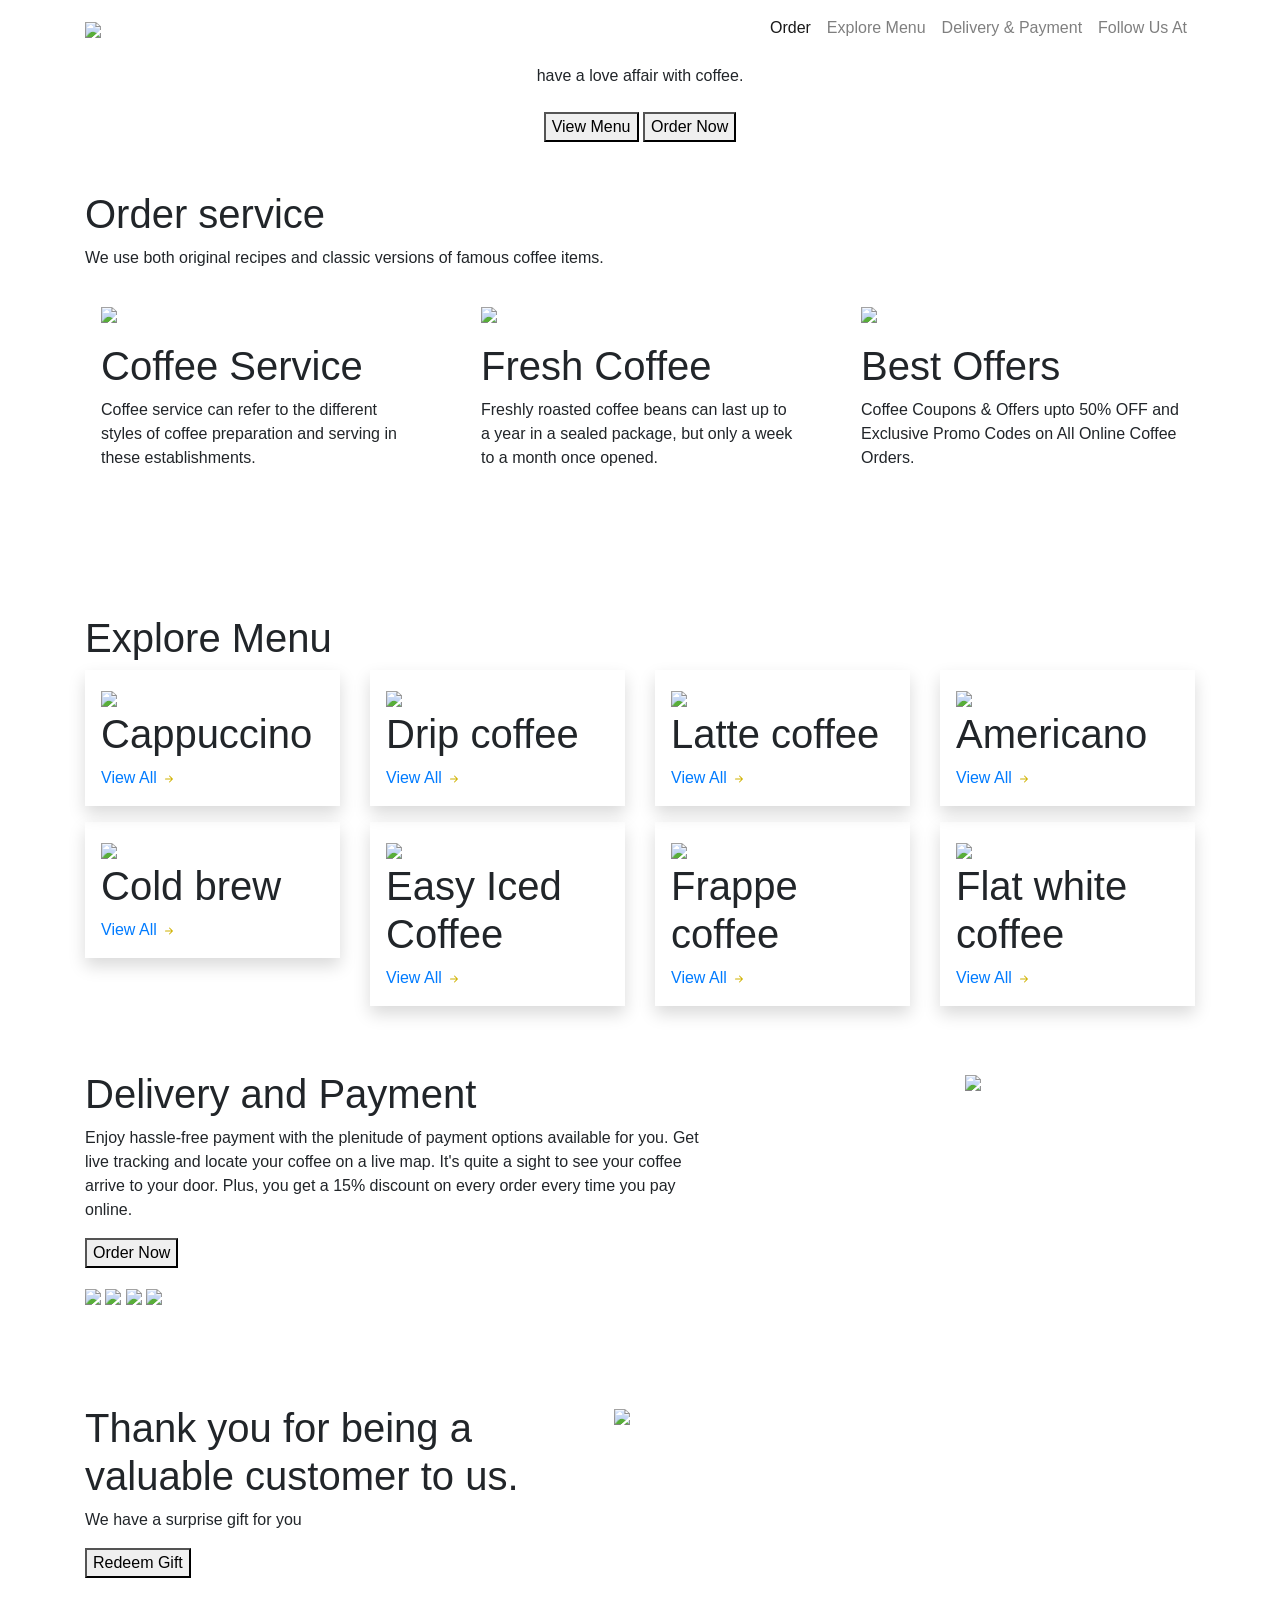
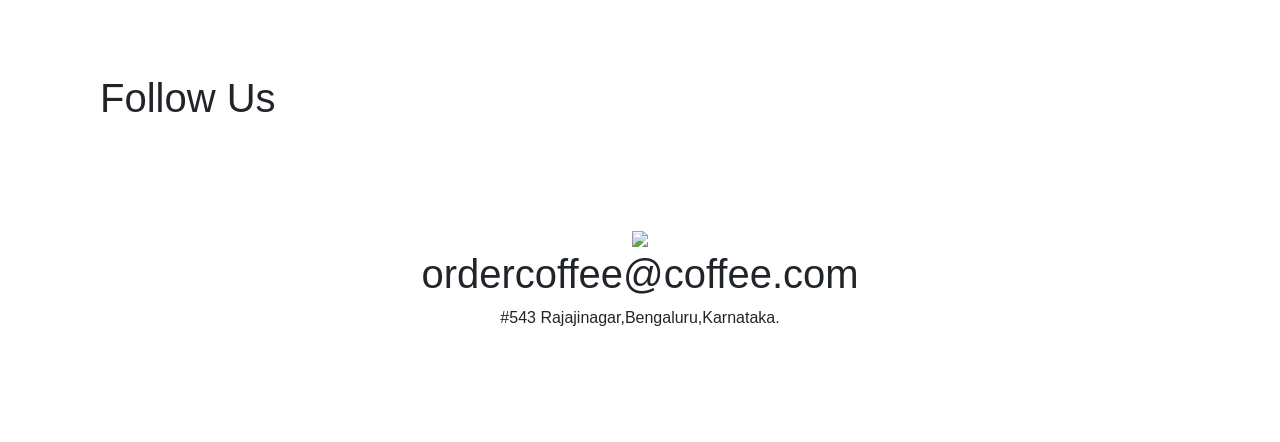
==== index.html @ 9ed16e1b "Rename coffeewithsbks.html to index.html" ====
<!DOCTYPE html>
<html>

<head>
    <link rel="stylesheet" href="https://stackpath.bootstrapcdn.com/bootstrap/4.5.2/css/bootstrap.min.css" integrity="sha384-JcKb8q3iqJ61gNV9KGb8thSsNjpSL0n8PARn9HuZOnIxN0hoP+VmmDGMN5t9UJ0Z" crossorigin="anonymous" />
    <script src="https://code.jquery.com/jquery-3.5.1.slim.min.js" integrity="sha384-DfXdz2htPH0lsSSs5nCTpuj/zy4C+OGpamoFVy38MVBnE+IbbVYUew+OrCXaRkfj" crossorigin="anonymous"></script>
    <script src="https://cdn.jsdelivr.net/npm/popper.js@1.16.1/dist/umd/popper.min.js" integrity="sha384-9/reFTGAW83EW2RDu2S0VKaIzap3H66lZH81PoYlFhbGU+6BZp6G7niu735Sk7lN" crossorigin="anonymous"></script>
    <script src="https://stackpath.bootstrapcdn.com/bootstrap/4.5.2/js/bootstrap.min.js" integrity="sha384-B4gt1jrGC7Jh4AgTPSdUtOBvfO8shuf57BaghqFfPlYxofvL8/KUEfYiJOMMV+rV" crossorigin="anonymous"></script>
    <script src="https://kit.fontawesome.com/20c5629a29.js" crossorigin="anonymous"></script>

</head>

<body>
    <nav class="navbar navbar-expand-lg navbar-light bg-white fixed-top">
        <div class="container">
            <a class="navbar-brand" href="#">
                <img src="https://img.freepik.com/premium-vector/coffee-logo-design_636083-191.jpg?w=740" class="logo" />
            </a>
            <button class="navbar-toggler" type="button" data-toggle="collapse" data-target="#navbarNavAltMarkup" aria-controls="navbarNavAltMarkup" aria-expanded="false" aria-label="Toggle navigation">
                <span class="navbar-toggler-icon"></span>
            </button>
            <div class="collapse navbar-collapse" id="navbarNavAltMarkup">
                <div class="navbar-nav ml-auto">
                    <a class="nav-link active" id="navItem1" href="#wcuSection">
                        Order
                        <span class="sr-only">(current)</span>
                    </a>
                    <a class="nav-link" href="#exploreMenuSection" id="navItem2">Explore Menu</a>
                    <a class="nav-link" href="#deliveryPaymentSection" id="navItem3">Delivery & Payment</a>
                    <a class="nav-link" href="#followUsSection" id="navItem4">Follow Us At</a>
                </div>
            </div>
        </div>
    </nav>
    <div class="section d-flex justify-content-center flex-column">
        <div class="text-center">
            <h1 class="heading mb-3">Get Delicious Coffee Any<span class="p">time</span></h1>
            <p class="para mb-4"> have a love <span class="p1"> affair with coffee.</span></p>
            <button class="custom-button">View Menu</button>
            <button class="custom-outline-button">Order Now</button>
        </div>
    </div>
    <div class="wcu-section pt-5 pb-5" id="wcuSection">
        <div class="container">
            <div class="row">
                <div class="col-12">
                    <h1 class="wcu-section-heading">Order service</h1>
                    <p class="wcu-section-description">
                        We use both original recipes and classic versions of famous coffee
                        items.
                    </p>
                </div>
                <div class="col-12 col-md-4">
                    <div class="wcu-card p-3 mb-3">
                        <img src="https://www.freepnglogos.com/uploads/coffee-logo-png/coffee-logo-vectors-download-5.png" class="wcu-card-image" />
                        <h1 class="wcu-card-title mt-3">Coffee Service</h1>
                        <p class="wcu-card-description">
                            Coffee service can refer to the different styles of coffee preparation and serving in these establishments.
                        </p>
                    </div>
                </div>
                <div class="col-12 col-md-4">
                    <div class="wcu-card p-3 mb-3">
                        <img src="https://www.freepnglogos.com/uploads/coffee-logo-png/coffee-logo-vector-logo-elements-logo-objects-0.png" class="wcu-card-image" />
                        <h1 class="wcu-card-title mt-3">Fresh Coffee</h1>
                        <p class="wcu-card-description">
                            Freshly roasted coffee beans can last up to a year in a sealed package, but only a week to a month once opened.
                        </p>
                    </div>
                </div>
                <div class="col-12 col-md-4">
                    <div class="wcu-card p-3 mb-3">
                        <img src="https://d1tgh8fmlzexmh.cloudfront.net/ccbp-responsive-website/offers-img.png" class="wcu-card-image" />
                        <h1 class="wcu-card-title mt-3">Best Offers</h1>
                        <p class="wcu-card-description">
                            Coffee Coupons & Offers upto
                            <span class="offers">50% OFF</span>
                            and Exclusive Promo Codes on All Online Coffee Orders.
                        </p>
                    </div>
                </div>
            </div>
        </div>
    </div>
    <div class="explore-menu-section pt-5 pb-5" id="exploreMenuSection">
        <div class="container">
            <div class="row">
                <div class="col-12">
                    <h1 class="menu-section-heading">Explore Menu</h1>
                </div>
                <div class="col-12 col-md-6 col-lg-3">
                    <div class="shadow menu-item-card p-3 mb-3">
                        <img src="https://t0.gstatic.com/licensed-image?q=tbn:ANd9GcRWm9qKkP2EkvSnBuwhWD7T8-oRTUNKZFq13dgEowlcT4Kqymc2bv4b0ZzJXv0aT4wR" class="image" />
                        <h1 class="name">Cappuccino</h1>
                        <a href="" class="menu-item-link">
                            View All
                            <svg width="16px" height="16px" viewBox="0 0 16 16" class="bi bi-arrow-right-short" fill="#d0b200" xmlns="http://www.w3.org/2000/svg">
                                <path fill-rule="evenodd" d="M4 8a.5.5 0 0 1 .5-.5h5.793L8.146 5.354a.5.5 0 1 1 .708-.708l3 3a.5.5 0 0 1 0 .708l-3 3a.5.5 0 0 1-.708-.708L10.293 8.5H4.5A.5.5 0 0 1 4 8z" />
                            </svg>
                        </a>
                    </div>
                </div>
                <div class="col-12 col-md-6 col-lg-3">
                    <div class="shadow menu-item-card p-3 mb-3">
                        <img src="https://coffeebros.com/cdn/shop/articles/what-is-drip-coffee.jpg?v=1705698791" class="image" />
                        <h1 class="name">Drip coffee</h1>
                        <a href="" class="menu-item-link">
                            View All
                            <svg width="16px" height="16px" viewBox="0 0 16 16" class="bi bi-arrow-right-short" fill="#d0b200" xmlns="http://www.w3.org/2000/svg">
                                <path fill-rule="evenodd" d="M4 8a.5.5 0 0 1 .5-.5h5.793L8.146 5.354a.5.5 0 1 1 .708-.708l3 3a.5.5 0 0 1 0 .708l-3 3a.5.5 0 0 1-.708-.708L10.293 8.5H4.5A.5.5 0 0 1 4 8z" />
                            </svg>
                        </a>
                    </div>
                </div>
                <div class="col-12 col-md-6 col-lg-3">
                    <div class="shadow menu-item-card p-3 mb-3">
                        <img src="https://upload.wikimedia.org/wikipedia/commons/d/d8/Caffe_Latte_at_Pulse_Cafe.jpg" class="image" />
                        <h1 class="name">Latte coffee</h1>
                        <a href="" class="menu-item-link">
                            View All
                            <svg width="16px" height="16px" viewBox="0 0 16 16" class="bi bi-arrow-right-short" fill="#d0b200" xmlns="http://www.w3.org/2000/svg">
                                <path fill-rule="evenodd" d="M4 8a.5.5 0 0 1 .5-.5h5.793L8.146 5.354a.5.5 0 1 1 .708-.708l3 3a.5.5 0 0 1 0 .708l-3 3a.5.5 0 0 1-.708-.708L10.293 8.5H4.5A.5.5 0 0 1 4 8z" />
                            </svg>
                        </a>
                    </div>
                </div>
                <div class="col-12 col-md-6 col-lg-3">
                    <div class="shadow menu-item-card p-3 mb-3">
                        <img src="https://assets.beanbox.com/blog_images/AB7ud4YSE6nmOX0iGlgA.jpeg" class="image" />
                        <h1 class="name">Americano</h1>
                        <a href="" class="menu-item-link">
                            View All
                            <svg width="16px" height="16px" viewBox="0 0 16 16" class="bi bi-arrow-right-short" fill="#d0b200" xmlns="http://www.w3.org/2000/svg">
                                <path fill-rule="evenodd" d="M4 8a.5.5 0 0 1 .5-.5h5.793L8.146 5.354a.5.5 0 1 1 .708-.708l3 3a.5.5 0 0 1 0 .708l-3 3a.5.5 0 0 1-.708-.708L10.293 8.5H4.5A.5.5 0 0 1 4 8z" />
                            </svg>
                        </a>
                    </div>
                </div>
                <div class="col-12 col-md-6 col-lg-3">
                    <div class="shadow menu-item-card p-3 mb-3">
                        <img src="https://www.simplyrecipes.com/thmb/iublQcLwNKqAtJywSF5kvsMPpn8=/750x0/filters:no_upscale():max_bytes(150000):strip_icc():format(webp)/Simply-Recipes-Cold-Brew-Coffee-LEAD-20-5cb9bb5dd8f44376909a83482e97eb44.jpg" class="image" />
                        <h1 class="name">Cold brew</h1>
                        <a href="" class="menu-item-link">
                            View All
                            <svg width="16px" height="16px" viewBox="0 0 16 16" class="bi bi-arrow-right-short" fill="#d0b200" xmlns="http://www.w3.org/2000/svg">
                                <path fill-rule="evenodd" d="M4 8a.5.5 0 0 1 .5-.5h5.793L8.146 5.354a.5.5 0 1 1 .708-.708l3 3a.5.5 0 0 1 0 .708l-3 3a.5.5 0 0 1-.708-.708L10.293 8.5H4.5A.5.5 0 0 1 4 8z" />
                            </svg>
                        </a>
                    </div>
                </div>
                <div class="col-12 col-md-6 col-lg-3">
                    <div class="shadow menu-item-card p-3 mb-3">
                        <img src="https://www.allrecipes.com/thmb/aizVUz1JlBwSPI_hrH4Wu1XFXSE=/750x0/filters:no_upscale():max_bytes(150000):strip_icc():format(webp)/21667-easy-iced-coffee-ddmfs-4x3-0093-7becf3932bd64ed7b594d46c02d0889f.jpg" class="image" />
                        <h1 class="name">Easy Iced Coffee</h1>
                        <a href="" class="menu-item-link">
                            View All
                            <svg width="16px" height="16px" viewBox="0 0 16 16" class="bi bi-arrow-right-short" fill="#d0b200" xmlns="http://www.w3.org/2000/svg">
                                <path fill-rule="evenodd" d="M4 8a.5.5 0 0 1 .5-.5h5.793L8.146 5.354a.5.5 0 1 1 .708-.708l3 3a.5.5 0 0 1 0 .708l-3 3a.5.5 0 0 1-.708-.708L10.293 8.5H4.5A.5.5 0 0 1 4 8z" />
                            </svg>
                        </a>
                    </div>
                </div>
                <div class="col-12 col-md-6 col-lg-3">
                    <div class="shadow menu-item-card p-3 mb-3">
                        <img src="https://upload.wikimedia.org/wikipedia/commons/7/73/Cafe-frape-glas-holztisch-unscharf.jpg" class="image" />
                        <h1 class="name">Frappe coffee</h1>
                        <a href="" class="menu-item-link">
                            View All
                            <svg width="16px" height="16px" viewBox="0 0 16 16" class="bi bi-arrow-right-short" fill="#d0b200" xmlns="http://www.w3.org/2000/svg">
                                <path fill-rule="evenodd" d="M4 8a.5.5 0 0 1 .5-.5h5.793L8.146 5.354a.5.5 0 1 1 .708-.708l3 3a.5.5 0 0 1 0 .708l-3 3a.5.5 0 0 1-.708-.708L10.293 8.5H4.5A.5.5 0 0 1 4 8z" />
                            </svg>
                        </a>
                    </div>
                </div>
                <div class="col-12 col-md-6 col-lg-3">
                    <div class="shadow menu-item-card p-3 mb-3">
                        <img src="https://t0.gstatic.com/licensed-image?q=tbn:ANd9GcSdo0vgNnQa7jI3iOW40mcgzfs5ysTGtS4HKsLM1Xng4ux6W0sB3S-aJQmfFNkNpXlO" class="image" />
                        <h1 class="name">Flat white coffee</h1>
                        <a href="" class="menu-item-link">
                            View All
                            <svg width="16px" height="16px" viewBox="0 0 16 16" class="bi bi-arrow-right-short" fill="#d0b200" xmlns="http://www.w3.org/2000/svg">
                                <path fill-rule="evenodd" d="M4 8a.5.5 0 0 1 .5-.5h5.793L8.146 5.354a.5.5 0 1 1 .708-.708l3 3a.5.5 0 0 1 0 .708l-3 3a.5.5 0 0 1-.708-.708L10.293 8.5H4.5A.5.5 0 0 1 4 8z" />
                            </svg>
                        </a>
                    </div>
                </div>
                <div class="delivery-and-payment-section pt-5 pb-5" id="deliveryPaymentSection">
                    <div class="container">
                        <div class="row">
                            <div class="col-12 col-md-5 order-1 order-md-2">
                                <div class="text-center">
                                    <img src="https://d1tgh8fmlzexmh.cloudfront.net/ccbp-responsive-website/delivery-payment-section-img.png" class="delivery-and-payment-section-img" />
                                </div>
                            </div>
                            <div class="col-12 col-md-7 order-2 order-md-1">
                                <h1 class="delivery-and-payment-section-heading">
                                    Delivery and Payment
                                </h1>
                                <p class="delivery-and-payment-section-description">
                                    Enjoy hassle-free payment with the plenitude of payment options
                                    available for you. Get live tracking and locate your coffee on a
                                    live map. It's quite a sight to see your coffee arrive to your door.
                                    Plus, you get a 15% discount on every order every time you pay
                                    online.
                                </p>
                                <button class="custom-button">Order Now</button>
                                <div class="mt-3">
                                    <img src="https://d1tgh8fmlzexmh.cloudfront.net/ccbp-responsive-website/visa-card-img.png" class="payment-card-img" />
                                    <img src="https://d1tgh8fmlzexmh.cloudfront.net/ccbp-responsive-website/master-card-img.png" class="payment-card-img" />
                                    <img src="https://d1tgh8fmlzexmh.cloudfront.net/ccbp-responsive-website/paypal-card-img.png" class="payment-card-img" />
                                    <img src="https://d1tgh8fmlzexmh.cloudfront.net/ccbp-responsive-website/american-express-img.png" class="payment-card-img" />
                                </div>
                            </div>
                        </div>
                    </div>
                </div>
                <div class="thanking-customers-section pt-5 pb-5">
                    <div class="container">
                        <div class="row">
                            <div class="col-12 col-md-7 d-flex flex-column justify-content-center">
                                <h1 class="thanking-customers-section-heading">
                                    Thank you for being a valuable customer to us.
                                </h1>
                                <p class="thanking-customers-section-description">
                                    We have a surprise gift for you
                                </p>
                                <div class="d-md-none">
                                    <img src="https://d1tgh8fmlzexmh.cloudfront.net/ccbp-responsive-website/thanking-customers-section-img.png" class="thanking-customers-section-img" />
                                </div>
                                <div>

                                    <button type="button" class="custom-button" data-toggle="modal" data-target="#exampleModal">
                                        Redeem Gift
                                    </button>

                                    <!-- Modal -->
                                    <div class="modal fade" id="exampleModal" tabindex="-1" aria-labelledby="exampleModalLabel" aria-hidden="true">
                                        <div class="modal-dialog mt-5">
                                            <div class="modal-content">
                                                <div class="modal-header">
                                                    <h5 class="modal-title" id="exampleModalLabel">Gift Voucher</h5>
                                                    <button type="button" class="close" data-dismiss="modal" aria-label="Close">
                                                        <span aria-hidden="true">&times;</span>
                                                    </button>
                                                </div>
                                                <div class="modal-body ">
                                                    <img src="https://d1tgh8fmlzexmh.cloudfront.net/ccbp-responsive-website/gift-voucher-img.png" class="w-100" />
                                                </div>
                                                <div class="modal-footer">
                                                    <button type="button" class="btn btn-secondary" data-dismiss="modal">Close</button>

                                                </div>
                                            </div>
                                        </div>
                                    </div>
                                </div>
                            </div>
                            <div class="col-12 col-md-5 d-none d-md-block">
                                <img src="https://d1tgh8fmlzexmh.cloudfront.net/ccbp-responsive-website/thanking-customers-section-img.png" class="thanking-customers-section-img" />
                            </div>
                        </div>
                    </div>
                </div>
            </div>
            <div class="follow-us-section pt-5 pb-5" id="followUsSection">
                <div class="container">
                    <div class="row">
                        <div class="col-12">
                            <h1 class="follow-us-section-heading">Follow Us</h1>
                        </div>
                        <div class="col-12">
                            <div class="text-center">
                                <div class="d-flex flex-row justify-content-center">
                                    <div class="follow-us-icon-container">
                                        <i class="fab fa-twitter icon"></i>
                                    </div>
                                    <div class="follow-us-icon-container">
                                        <i class="fab fa-instagram icon"></i>
                                    </div>
                                    <div class="follow-us-icon-container">
                                        <i class="fab fa-facebook icon"></i>
                                    </div>
                                </div>
                            </div>
                        </div>
                    </div>
                </div>
            </div>
            <div class="footer-section pt-5 pb-5">
                <div class="container">
                    <div class="row">
                        <div class="col-12 text-center">
                            <img src="https://img.freepik.com/premium-vector/coffee-logo-design_636083-191.jpg?w=740" class="logo1" />
                            <h1 class="footer-section-mail-id">ordercoffee@coffee.com</h1>
                            <p class="footer-section-address">
                                #543 Rajajinagar,Bengaluru,Karnataka.
                            </p>
                        </div>
                    </div>
                </div>
            </div>

</body>

</html>
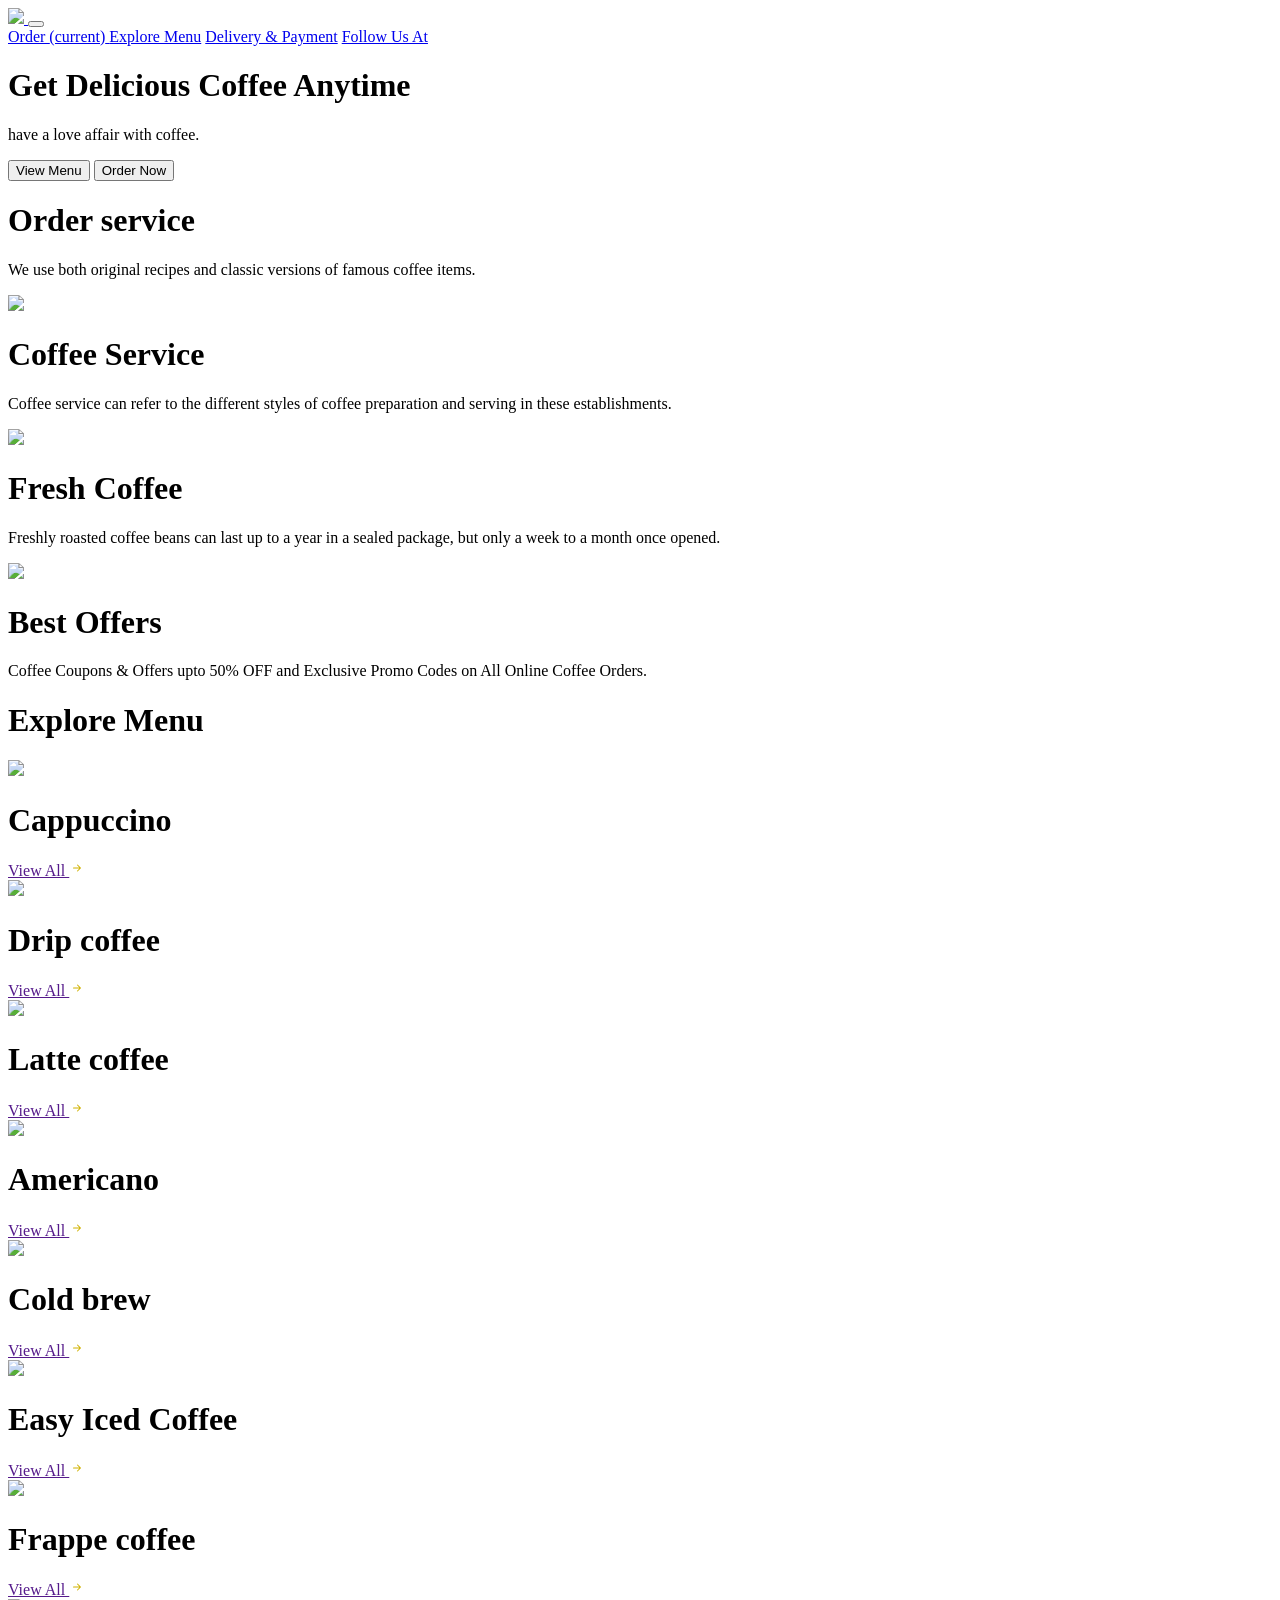
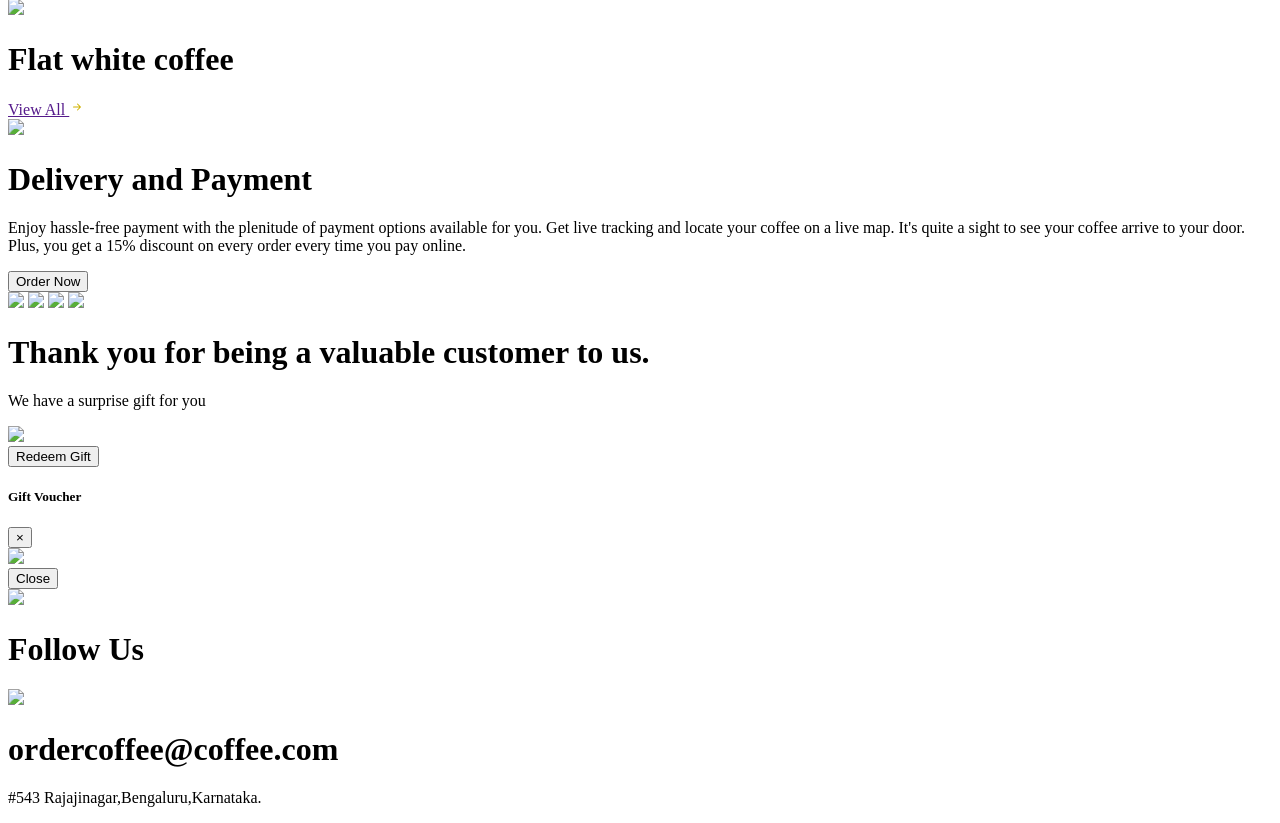
==== commit 5a18b091: "Update index.html" ====
--- a/index.html
+++ b/index.html
@@ -2,7 +2,7 @@
 <html>
 
 <head>
-    <link rel="stylesheet" href="https://stackpath.bootstrapcdn.com/bootstrap/4.5.2/css/bootstrap.min.css" integrity="sha384-JcKb8q3iqJ61gNV9KGb8thSsNjpSL0n8PARn9HuZOnIxN0hoP+VmmDGMN5t9UJ0Z" crossorigin="anonymous" />
+    <link rel="stylesheet" href="bootstrap.min.css" integrity="sha384-JcKb8q3iqJ61gNV9KGb8thSsNjpSL0n8PARn9HuZOnIxN0hoP+VmmDGMN5t9UJ0Z" crossorigin="anonymous" />
     <script src="https://code.jquery.com/jquery-3.5.1.slim.min.js" integrity="sha384-DfXdz2htPH0lsSSs5nCTpuj/zy4C+OGpamoFVy38MVBnE+IbbVYUew+OrCXaRkfj" crossorigin="anonymous"></script>
     <script src="https://cdn.jsdelivr.net/npm/popper.js@1.16.1/dist/umd/popper.min.js" integrity="sha384-9/reFTGAW83EW2RDu2S0VKaIzap3H66lZH81PoYlFhbGU+6BZp6G7niu735Sk7lN" crossorigin="anonymous"></script>
     <script src="https://stackpath.bootstrapcdn.com/bootstrap/4.5.2/js/bootstrap.min.js" integrity="sha384-B4gt1jrGC7Jh4AgTPSdUtOBvfO8shuf57BaghqFfPlYxofvL8/KUEfYiJOMMV+rV" crossorigin="anonymous"></script>
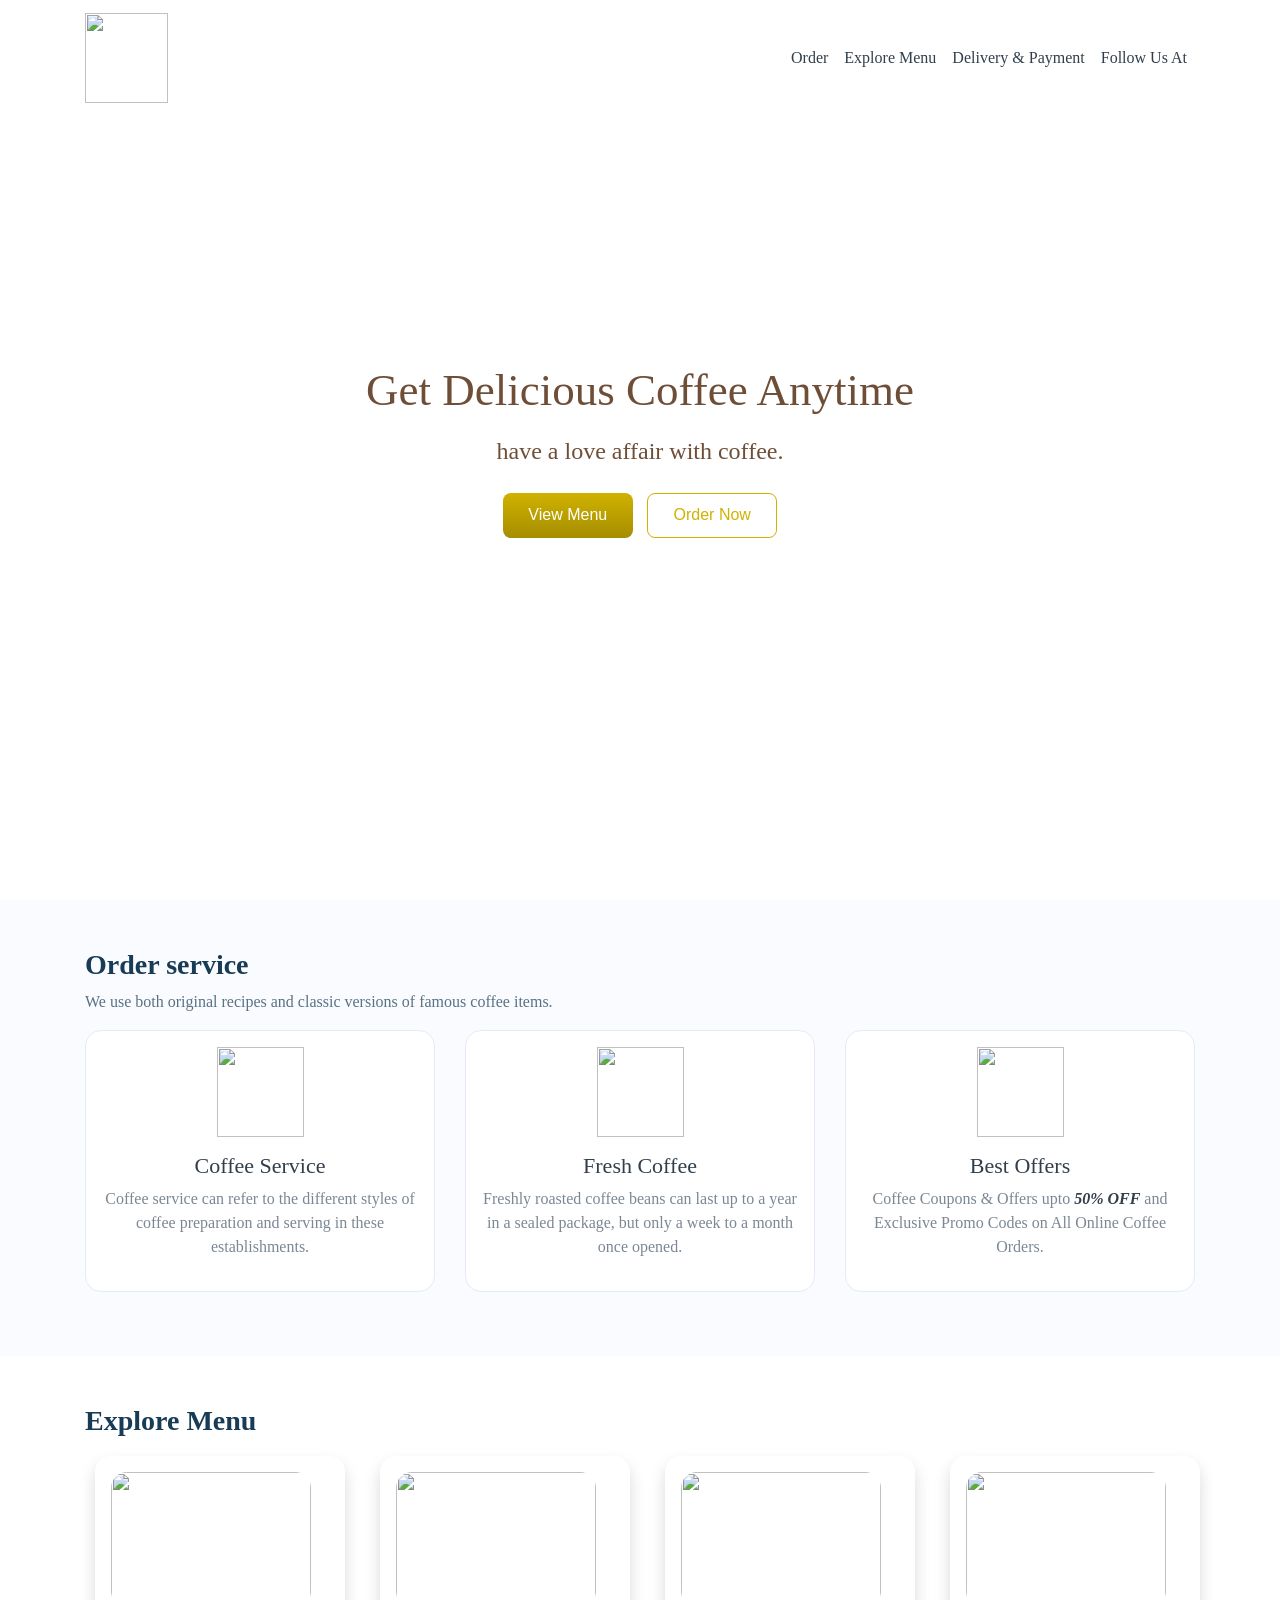
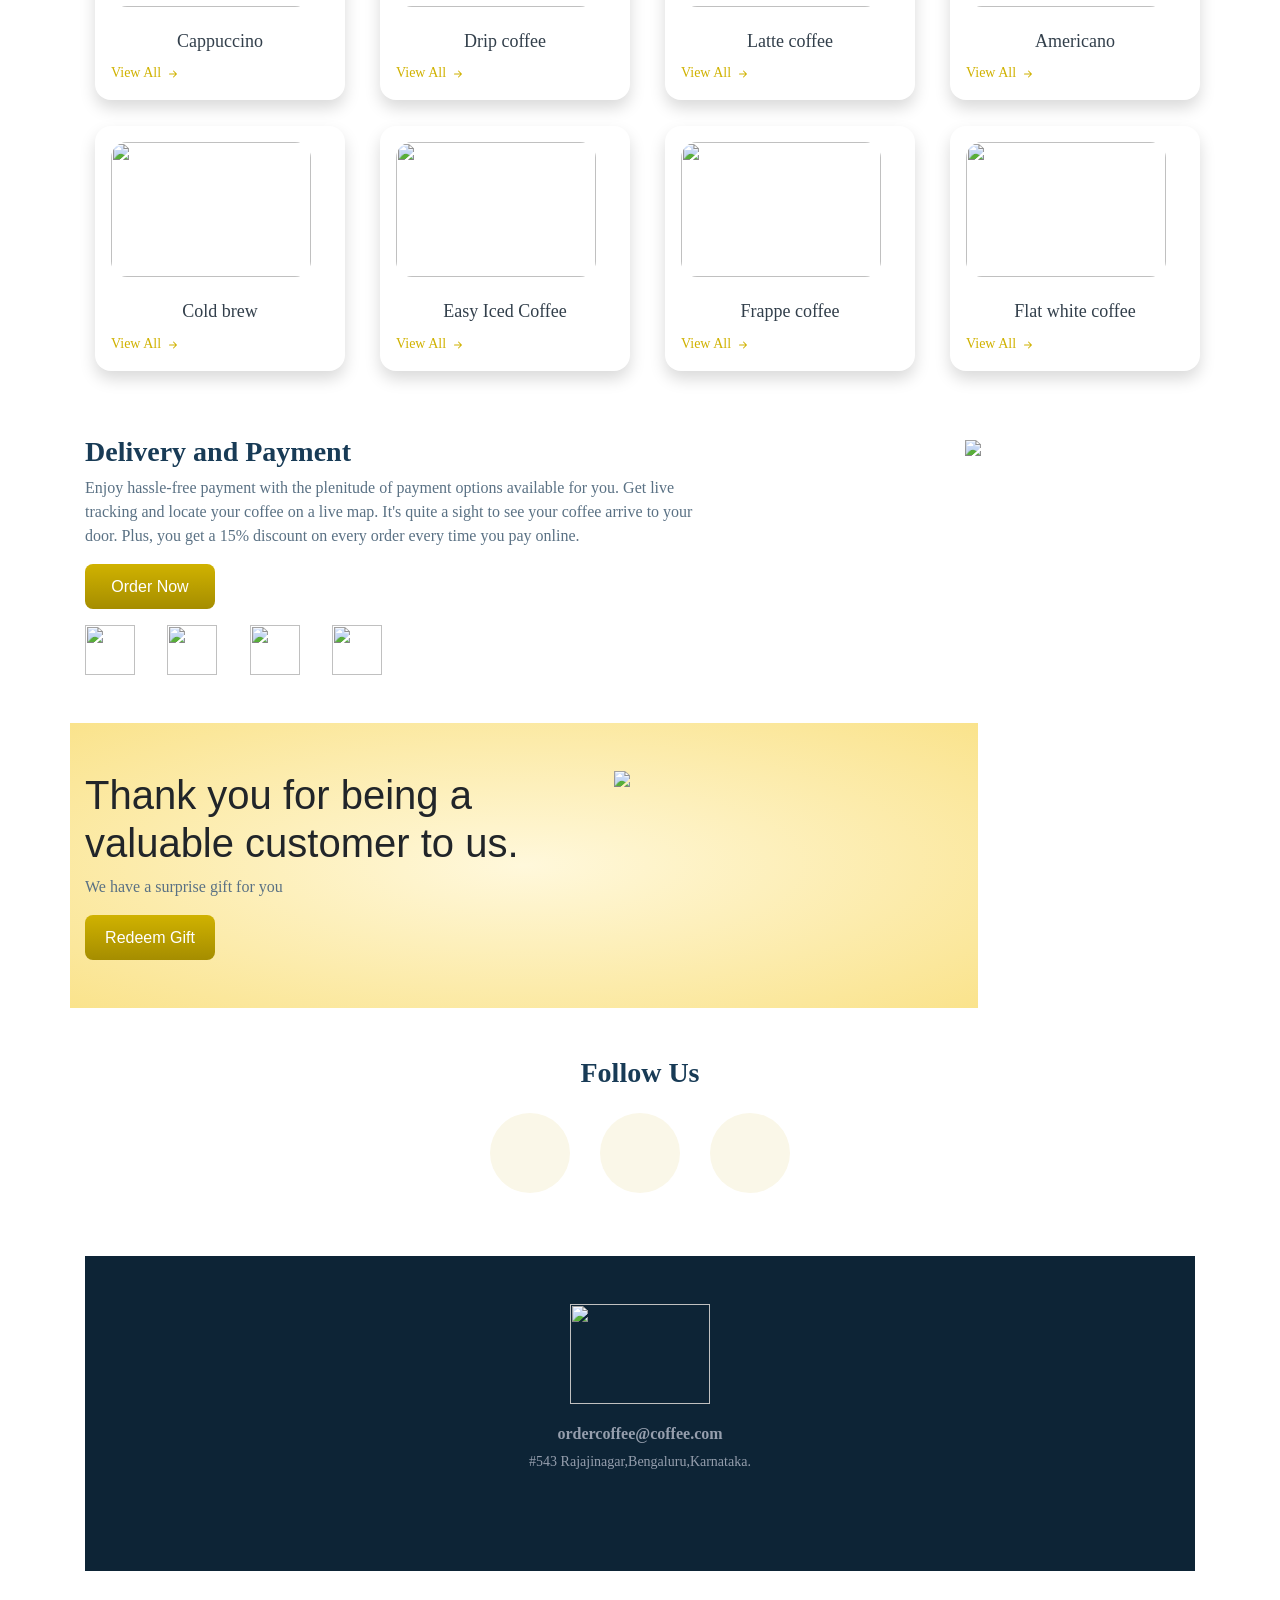
==== commit af367a71: "Update index.html" ====
--- a/index.html
+++ b/index.html
@@ -2,11 +2,17 @@
 <html>
 
 <head>
-    <link rel="stylesheet" href="bootstrap.min.css" integrity="sha384-JcKb8q3iqJ61gNV9KGb8thSsNjpSL0n8PARn9HuZOnIxN0hoP+VmmDGMN5t9UJ0Z" crossorigin="anonymous" />
-    <script src="https://code.jquery.com/jquery-3.5.1.slim.min.js" integrity="sha384-DfXdz2htPH0lsSSs5nCTpuj/zy4C+OGpamoFVy38MVBnE+IbbVYUew+OrCXaRkfj" crossorigin="anonymous"></script>
-    <script src="https://cdn.jsdelivr.net/npm/popper.js@1.16.1/dist/umd/popper.min.js" integrity="sha384-9/reFTGAW83EW2RDu2S0VKaIzap3H66lZH81PoYlFhbGU+6BZp6G7niu735Sk7lN" crossorigin="anonymous"></script>
-    <script src="https://stackpath.bootstrapcdn.com/bootstrap/4.5.2/js/bootstrap.min.js" integrity="sha384-B4gt1jrGC7Jh4AgTPSdUtOBvfO8shuf57BaghqFfPlYxofvL8/KUEfYiJOMMV+rV" crossorigin="anonymous"></script>
-    <script src="https://kit.fontawesome.com/20c5629a29.js" crossorigin="anonymous"></script>
+   <meta charset="UTF-8">
+    <meta name="viewport" content="width=device-width, initial-scale=1.0">
+    <title>My Page</title>
+
+    <!-- Bootstrap CSS (you're missing this — just style.css won't work) -->
+    <link rel="stylesheet" href="https://stackpath.bootstrapcdn.com/bootstrap/4.5.2/css/bootstrap.min.css" 
+          integrity="sha384-JcKb8q3iqJ61gNV9KGb8thSsNjpSL0n8PARn9HuZOnIxN0hoP+VmmDGMN5t9UJ0Z" 
+          crossorigin="anonymous">
+
+    <!-- Your own custom CSS (load AFTER Bootstrap so it can override it) -->
+    <link rel="stylesheet" href="style.css">
 
 </head>
 
--- a/style.css
+++ b/style.css
@@ -0,0 +1,300 @@
+@import url('https://fonts.googleapis.com/css2?family=Bree+Serif&family=Caveat:wght@400;700&family=Lobster&family=Monoton&family=Open+Sans:ital,wght@0,400;0,700;1,400;1,700&family=Playfair+Display+SC:ital,wght@0,400;0,700;1,700&family=Playfair+Display:ital,wght@0,400;0,700;1,700&family=Roboto:ital,wght@0,400;0,700;1,400;1,700&family=Source+Sans+Pro:ital,wght@0,400;0,700;1,700&family=Work+Sans:ital,wght@0,400;0,700;1,700&display=swap');
+
+.logo {
+    width: 83px;
+    height: 90px;
+}
+
+#navItem1 {
+    color: #323f4b;
+    font-family: "Roboto";
+}
+
+#navItem2 {
+    color: #323f4b;
+    font-family: "Roboto";
+}
+
+#navItem3 {
+    color: #323f4b;
+    font-family: "Roboto";
+}
+
+#navItem4 {
+    color: #323f4b;
+    font-family: "Roboto";
+}
+
+.heading {
+    color: #6f4e37;
+    font-family: "Roboto";
+    font-size: 45px;
+    font-weight: 300;
+}
+
+.navbar {
+    color: #6f4e37;
+}
+
+.para {
+    color: #6f4e37;
+    font-family: "Roboto";
+    font-size: 24px;
+    font-weight: 300;
+}
+
+.custom-button {
+    color: white;
+    background-image: linear-gradient(#d0b200, #a58d00);
+    width: 130px;
+    height: 45px;
+    border-width: 0;
+    border-radius: 8px;
+    margin-right: 10px;
+}
+
+.custom-outline-button {
+    color: #d0b200;
+    background-color: transparent;
+    width: 130px;
+    height: 45px;
+    border-style: solid;
+    border-width: 1px;
+    border-color: #d0b200;
+    border-radius: 8px;
+}
+
+.section {
+    background-image: url("https://images6.alphacoders.com/134/1348908.jpeg");
+    height: 100vh;
+    background-size: cover;
+}
+
+.wcu-section {
+    background-color: #f9fbfe;
+}
+
+.wcu-section-heading {
+    color: #183b56;
+    font-family: "Roboto";
+    font-size: 28px;
+    font-weight: 700;
+}
+
+.wcu-section-description {
+    color: #5a7184;
+    font-family: "Roboto";
+    font-size: 16px;
+}
+
+.wcu-card {
+    text-align: center;
+    background-color: white;
+    border-style: solid;
+    border-width: 1px;
+    border-color: #e5eaf4;
+    border-radius: 16px;
+}
+
+.wcu-card-image {
+    width: 87px;
+    height: 90px;
+}
+
+.wcu-card-title {
+    color: #323f4b;
+    font-family: "Roboto";
+    font-size: 22px;
+    font-weight: 500;
+}
+
+.wcu-card-description {
+    color: #7b8794;
+    font-family: "Roboto";
+    font-size: 16px;
+}
+
+.offers {
+    color: #323f4b;
+    font-style: italic;
+    font-weight: 600;
+}
+
+.explore-menu-section {
+    background-color: white;
+}
+
+.menu-section-heading {
+    color: #183b56;
+    font-family: "Roboto";
+    font-size: 28px;
+    font-weight: 700;
+}
+
+.shadow {
+    width: 250px;
+    margin: 10px;
+    border-radius: 16px;
+    padding: 20px;
+}
+
+.image {
+    height: 15vh;
+    width: 200px;
+    border-radius: 16px;
+}
+
+.name {
+    color: #323f4b;
+    text-align: center;
+    font-family: "Roboto";
+    font-size: 18px;
+    font-weight: 500;
+    margin-top: 24px;
+}
+
+.menu-item-link {
+    color: #d0b200;
+    text-align: center;
+    font-family: "Roboto";
+    font-size: 14px;
+    font-weight: 500;
+}
+
+
+
+.healthy-food-section {
+    background-color: #f9fbfe;
+}
+
+.healthy-food-section-img {
+    width: 270px;
+}
+
+.healthy-food-section-heading {
+    color: #183b56;
+    font-family: "Roboto";
+    font-size: 28px;
+    font-weight: 700;
+}
+
+.healthy-food-section-description {
+    color: #5a7184;
+    font-family: "Roboto";
+    font-size: 16px;
+}
+
+.delivery-and-payment-section {
+    background-color: white;
+}
+
+.delivery-and-payment-section-img {
+    width: 270px;
+}
+
+.delivery-and-payment-section-heading {
+    color: #183b56;
+    font-family: "Roboto";
+    font-size: 28px;
+    font-weight: 700;
+}
+
+.delivery-and-payment-section-description {
+    color: #5a7184;
+    font-family: "Roboto";
+    font-size: 16px;
+}
+
+.payment-card-img {
+    width: 50px;
+    height: 50px;
+    margin-right: 28px;
+}
+
+
+.thanking-customers-section {
+    background-image: radial-gradient(#fff8db, #fae38c);
+    background-size: cover;
+}
+}
+
+.thanking-customers-section-heading {
+    color: #183b56;
+    font-family: "Roboto";
+    font-size: 28px;
+    font-weight: 700;
+}
+
+.thanking-customers-section-description {
+    color: #5a7184;
+    font-family: "Roboto";
+    font-size: 16px;
+}
+
+.thanking-customers-section-img {
+    width: 270px;
+    margin-bottom: 20px;
+}
+
+.follow-us-section {
+    background-color: white;
+}
+
+.follow-us-section-heading {
+    text-align: center;
+    color: #183b56;
+    font-family: "Roboto";
+    font-size: 28px;
+    font-weight: 700;
+}
+
+.follow-us-icon-container {
+    background-color: #faf7e8;
+    width: 80px;
+    height: 80px;
+    border-radius: 40px;
+    margin: 15px;
+    padding-top: 22px;
+    padding-bottom: 14px;
+    padding-right: 16px;
+    padding-left: 22px;
+}
+
+.icon {
+    color: #d0b200;
+    font-size: 35px;
+}
+
+.footer-section {
+    background-color: #0d2436;
+    height: 35vh;
+
+    background-size: cover;
+}
+
+.footer-section-mail-id {
+    color: #959ead;
+    font-family: "Roboto";
+    font-weight: bold;
+    font-size: 16px;
+    margin-top: 20px;
+}
+
+.footer-section-address {
+    color: #959ead;
+    font-family: "Roboto";
+    font-size: 14px;
+}
+
+.modal-title {
+    color: #d0b200;
+    width: 130px;
+    height: 45px;
+    font-size: 20px;
+    margin-right: 10px;
+}
+
+.logo1 {
+    width: 140px;
+    height: 100px;
+}
